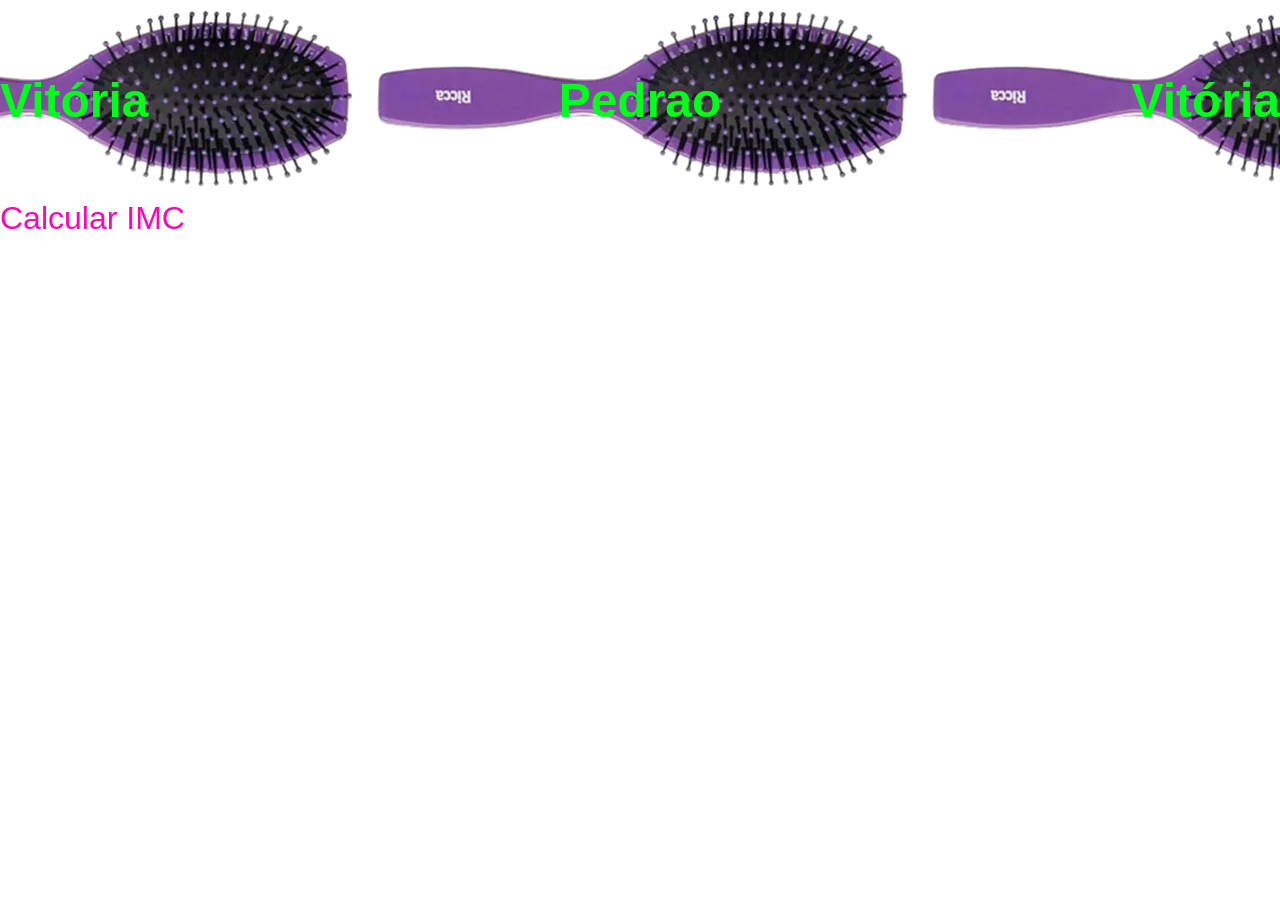
==== index.html @ 204588eb "index" ====
<!DOCTYPE html>
<html lang="pt-br">
<head>
    <meta charset="UTF-8">
    <meta name="viewport" content="width=device-width, initial-scale=1.0">
    <title>Vitória</title>
    <link rel="stylesheet" href="../css/style.css">
    <script src="../js/header.js" defer></script>
</head>
<body>
    <div id="espaco-do-header"></div>
    <main>
        <a href="imc.html">Calcular IMC</a>
    </main>

</body>
</html>
---- css/style.css ----
:root{
    --primary-color: #00ff1a;
    --secondary-color: #fd06b3;
    --font-family: 'Arial', sans-serif;
    --font-size: 16px;
}

*{
    margin: 0;
    padding: 0;
}
body{
    display: flex;
    flex-direction: column;
}
header{
    width: 100%;
    height: 200px;
    background-image: url(../assets/escova.png);
    background-size: contain;
    background-position: center;
    display: flex;
    justify-content: space-between;
    align-items: center;

}
main{

}
h1{
    font-family: var(--font-family);
    font-size: 3rem;
    color: var(--primary-color);
}
a, p{
    text-decoration: none;
    color: var(--secondary-color);
    font-family: var(--font-family);
    font-size: 2rem;
}
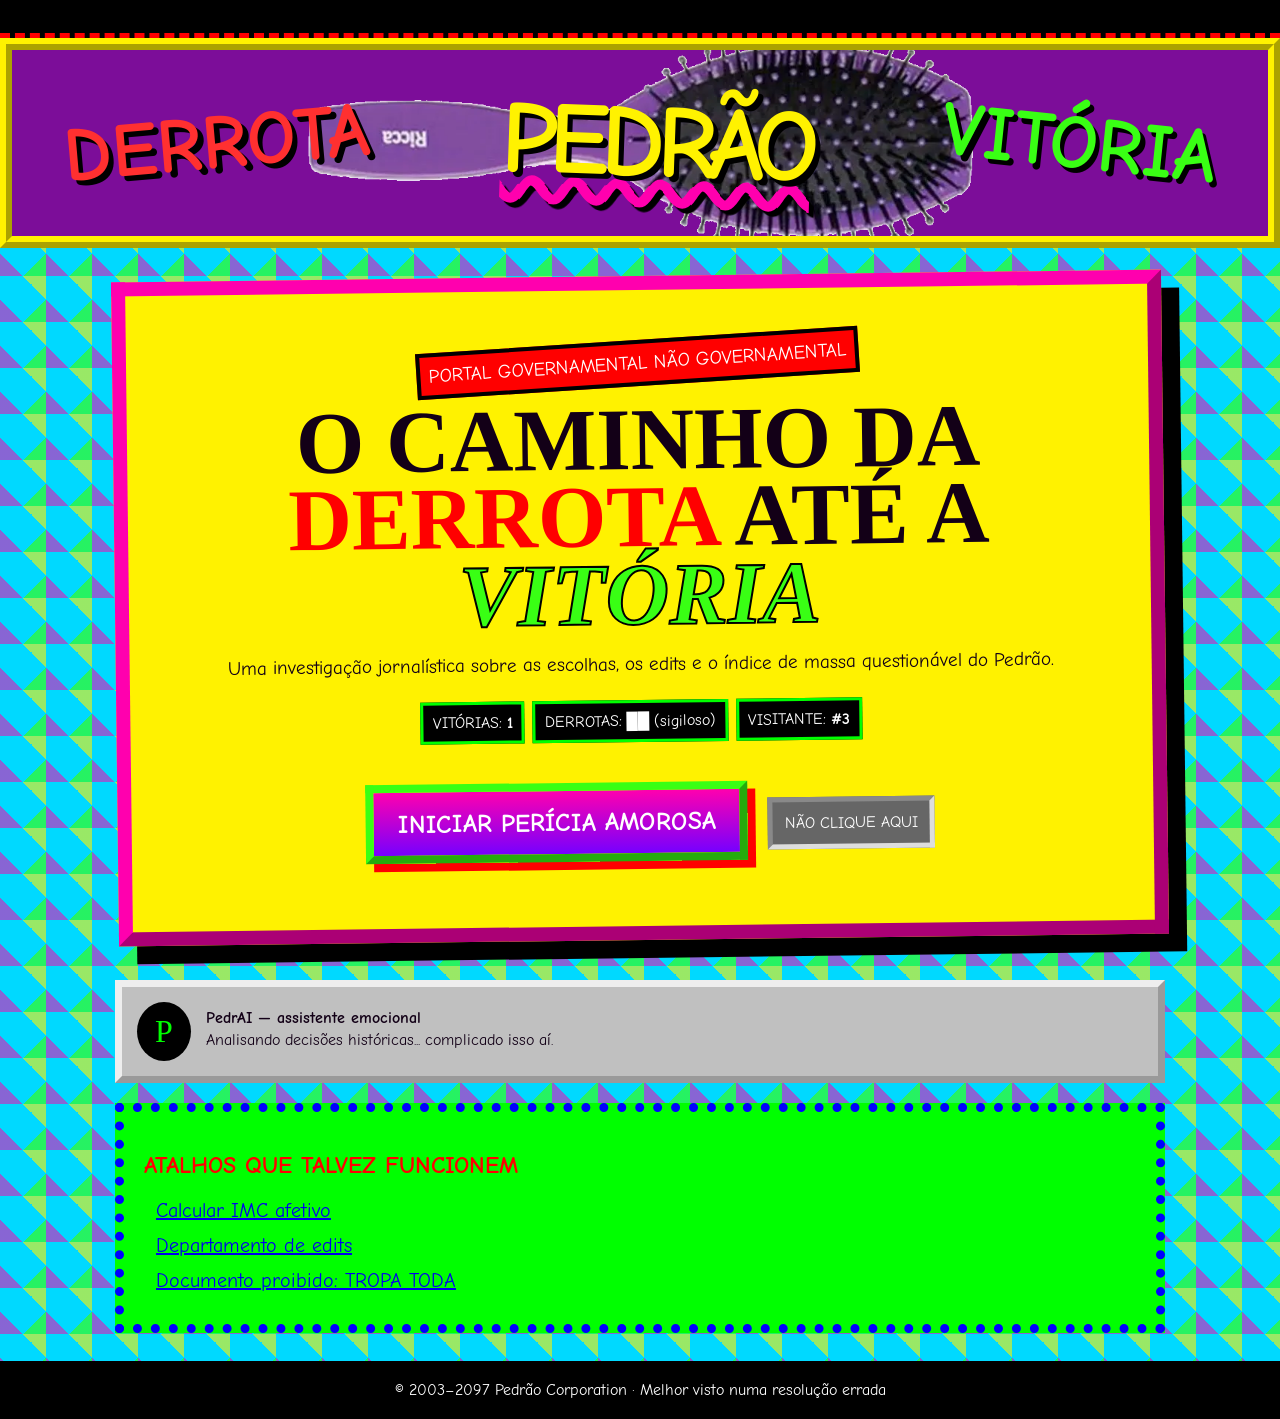
==== commit 6c04b9aa: "commit" ====
--- a/index.html
+++ b/index.html
@@ -1,17 +1,37 @@
 <!DOCTYPE html>
-<html lang="pt-br">
+<html lang="pt-BR">
 <head>
     <meta charset="UTF-8">
     <meta name="viewport" content="width=device-width, initial-scale=1.0">
-    <title>Vitória</title>
-    <link rel="stylesheet" href="../css/style.css">
-    <script src="../js/header.js" defer></script>
+    <title>DERROTA — Portal Oficial do Pedrão</title>
+    <link rel="stylesheet" href="css/style.css">
 </head>
-<body>
-    <div id="espaco-do-header"></div>
-    <main>
-        <a href="imc.html">Calcular IMC</a>
+<body data-page="inicio">
+    <div class="ticker" aria-hidden="true"><span>⚠ SITE 100% OFICIAL ⚠ EX-COOKIES ATIVADOS ⚠ EXPERIÊNCIA HOMOLOGADA PELO PEDRÃO ⚠</span></div>
+    <header class="cabecalho">
+        <h1 class="derrota">DERROTA</h1>
+        <a class="pedrao" href="assets/tropatoda.png" title="Documento histórico sigiloso">PEDRÃO</a>
+        <h1 class="vitoria">VITÓRIA</h1>
+    </header>
+    <main class="painel">
+        <section class="hero caixa-torta">
+            <p class="carimbo">PORTAL GOVERNAMENTAL NÃO GOVERNAMENTAL</p>
+            <h2>O CAMINHO DA<br><span>DERROTA</span> ATÉ A <em>VITÓRIA</em></h2>
+            <p>Uma investigação jornalística sobre as escolhas, os edits e o índice de massa questionável do Pedrão.</p>
+            <div class="placar">
+                <span>VITÓRIAS: <strong>1</strong></span><span>DERROTAS: <strong>██</strong> (sigiloso)</span><span>VISITANTE: <strong>#3</strong></span>
+            </div>
+            <a class="botao-principal" href="imc.html">INICIAR PERÍCIA AMOROSA</a>
+            <button class="botao-nao" id="naoClique" type="button">NÃO CLIQUE AQUI</button>
+            <p id="avisoSecreto" class="aviso-secreto" hidden></p>
+        </section>
+        <aside class="pedrai"><div class="avatar">P</div><div><strong>PedrAI — assistente emocional</strong><p>Analisando decisões históricas... complicado isso aí.</p></div></aside>
+        <section class="menu-ruim">
+            <h2>ATALHOS QUE TALVEZ FUNCIONEM</h2>
+            <a href="imc.html">Calcular IMC afetivo</a><a href="edits.html">Departamento de edits</a><a href="assets/tropatoda.png">Documento proibido: TROPA TODA</a>
+        </section>
     </main>
-
+    <footer>© 2003–2097 Pedrão Corporation · Melhor visto numa resolução errada</footer>
+    <script src="js/site.js"></script>
 </body>
-</html>+</html>
--- a/css/style.css
+++ b/css/style.css
@@ -1,40 +1,468 @@
+@import url('https://fonts.googleapis.com/css2?family=Comic+Neue:wght@700&display=swap');
+    
 :root{
-    --primary-color: #00ff1a;
-    --secondary-color: #fd06b3;
-    --font-family: 'Arial', sans-serif;
-    --font-size: 16px;
+    --verde:#39ff14;
+    --rosa:#ff00ae;
+    --amarelo:#fff200;
+    --roxo:#7c0d99
 }
 
 *{
-    margin: 0;
-    padding: 0;
-}
+    box-sizing:border-box
+}
+
+html{
+    cursor:crosshair
+}
+
 body{
-    display: flex;
-    flex-direction: column;
-}
-header{
-    width: 100%;
-    height: 200px;
-    background-image: url(../assets/escova.png);
-    background-size: contain;
-    background-position: center;
-    display: flex;
-    justify-content: space-between;
-    align-items: center;
-
-}
-main{
-
-}
-h1{
-    font-family: var(--font-family);
-    font-size: 3rem;
-    color: var(--primary-color);
-}
-a, p{
-    text-decoration: none;
-    color: var(--secondary-color);
-    font-family: var(--font-family);
-    font-size: 2rem;
-}
+    margin:0;
+    min-height:100vh;
+    color:#130017;
+    font-family:"Comic Sans MS","Comic Neue",cursive;
+    background-color:#00d9ff;
+    background-image:linear-gradient(45deg,#ff00ae88 25%,transparent 25%),linear-gradient(-45deg,#39ff14aa 25%,transparent 25%),linear-gradient(45deg,transparent 75%,#fff20099 75%);
+    background-size:46px 46px
+}
+
+a,button,input{
+    font:inherit
+}
+
+a,button{
+    cursor:help
+}
+
+
+.ticker{
+    overflow:hidden;
+    padding:7px 0;
+    color:var(--amarelo);
+    background:#000;
+    border-bottom:5px dashed red;
+    white-space:nowrap
+}
+
+.ticker span{
+    display:inline-block;
+    min-width:100%;
+    padding-left:100%;
+    animation:correr 13s linear infinite
+}
+
+@keyframes correr{
+    to{
+    transform:translateX(-100%)
+}
+
+
+}
+
+
+.cabecalho{
+    min-height:210px;
+    padding:20px 4vw;
+    display:flex;
+    align-items:center;
+    justify-content:space-between;
+    gap:20px;
+    background:var(--roxo) url(../assets/escova.png) center/min(60vw,700px) auto no-repeat;
+    border:12px ridge var(--amarelo);
+    text-shadow:5px 5px #000
+}
+
+.cabecalho.compacto{
+    min-height:145px
+}
+
+.cabecalho h1{
+    margin:0;
+    font-size:clamp(2rem,6vw,5.5rem);
+    transform:rotate(-5deg)
+}
+
+.cabecalho .vitoria{
+    color:var(--verde);
+    transform:rotate(6deg)
+}
+
+.cabecalho .derrota{
+    color:#ff3030
+}
+
+.pedrao{
+    padding:6px 12px;
+    color:var(--amarelo);
+    font-size:clamp(2.2rem,8vw,7rem);
+    font-weight:900;
+    letter-spacing:-8px;
+    text-decoration:underline wavy var(--rosa);
+    transform:rotate(2deg)
+}
+
+
+.painel{
+    width:min(1050px,calc(100% - 24px));
+    margin:28px auto
+}
+
+.caixa-torta{
+    padding:clamp(20px,5vw,50px);
+    background:var(--amarelo);
+    border:14px outset var(--rosa);
+    box-shadow:18px 18px #000;
+    transform:rotate(-.7deg);
+    text-align:center
+}
+
+.hero h2,.formulario-imc h2,.arquivo h2{
+    margin:15px 0;
+    font-family:Impact,fantasy;
+    font-size:clamp(2.4rem,7vw,5.5rem);
+    line-height:.88
+}
+
+.hero h2 span{
+    color:red
+}
+
+.hero h2 em{
+    color:var(--verde);
+    -webkit-text-stroke:2px #000
+}
+
+.hero>p{
+    font-size:1.2rem
+}
+
+.carimbo,.etapa{
+    display:inline-block;
+    margin:0;
+    padding:8px;
+    color:#fff;
+    background:red;
+    border:4px solid #000;
+    transform:rotate(-3deg)
+}
+
+
+.placar{
+    margin:25px 0;
+    display:flex;
+    flex-wrap:wrap;
+    justify-content:center;
+    gap:8px
+}
+
+.placar span{
+    padding:9px;
+    color:#fff;
+    background:#000;
+    border:3px solid lime
+}
+
+.botao-principal,.botao-recurso{
+    display:inline-block;
+    margin:15px;
+    padding:17px 24px;
+    color:#fff;
+    background:linear-gradient(#ff00ae,#7600ff);
+    border:8px outset var(--verde);
+    box-shadow:8px 8px red;
+    font-size:clamp(1rem,3vw,1.6rem);
+    font-weight:900;
+    text-decoration:none;
+    animation:respirar .8s infinite alternate
+}
+
+@keyframes respirar{
+    to{
+    transform:scale(1.06) rotate(1deg)
+}
+
+
+}
+
+.botao-nao{
+    padding:12px;
+    color:#fff;
+    background:#666;
+    border:5px inset #ddd
+}
+
+.aviso-secreto{
+    padding:12px;
+    color:#fff;
+    background:red;
+    font-size:1.3rem
+}
+
+
+.pedrai{
+    margin:40px 0 20px;
+    padding:15px;
+    display:flex;
+    gap:15px;
+    align-items:center;
+    background:#c0c0c0;
+    border:7px outset #eee
+}
+
+.pedrai p{
+    margin:4px 0
+}
+
+.avatar{
+    padding:11px 18px;
+    color:lime;
+    background:#000;
+    border-radius:50%;
+    font:2rem Impact
+}
+
+.menu-ruim{
+    padding:20px;
+    background:lime;
+    border:9px dotted blue
+}
+
+.menu-ruim h2{
+    color:red
+}
+
+.menu-ruim a{
+    display:block;
+    margin:12px;
+    color:#0000ee;
+    font-size:1.25rem;
+    text-decoration:underline
+}
+
+footer{
+    padding:20px;
+    color:#fff;
+    background:#000;
+    text-align:center
+}
+
+
+.formulario-imc{
+    max-width:760px;
+    margin:auto
+}
+
+.formulario-imc small{
+    font:.4em "Comic Sans MS";
+    color:red
+}
+
+.campo{
+    margin:22px auto;
+    text-align:left;
+    max-width:500px
+}
+
+.campo label,.arquivo label{
+    display:block;
+    margin-bottom:6px;
+    font-size:1.2rem;
+    font-weight:bold
+}
+
+.campo input,.linha-senha input{
+    width:100%;
+    padding:15px;
+    background:#ffb3e6;
+    border:7px inset blue;
+    font-size:1.4rem
+}
+
+.resultado{
+    margin:25px 0;
+    padding:18px;
+    color:#fff;
+    background:red;
+    border:8px double #000;
+    font-size:1.4rem
+}
+
+.resultado strong{
+    display:block;
+    font:3rem Impact
+}
+
+.voltar{
+    display:inline-block;
+    margin-top:35px;
+    padding:10px;
+    color:blue;
+    background:#fff
+}
+
+
+.arquivo{
+    margin-bottom:45px;
+    padding:30px;
+    background:#ddd;
+    border:10px ridge #888
+}
+
+.grade-captcha{
+    display:grid;
+    grid-template-columns:repeat(3,1fr);
+    gap:8px;
+    max-width:720px;
+    margin:25px auto
+}
+
+.grade-captcha button{
+    min-height:165px;
+    padding:10px;
+    overflow:hidden;
+    background:#fff;
+    border:7px outset #999
+}
+
+.grade-captcha button.selecionado{
+    border:9px solid blue;
+    background:#70d9ff
+}
+
+.grade-captcha span{
+    display:block;
+    font-size:4rem
+}
+
+.grade-captcha img{
+    display:block;
+    width:100%;
+    height:100px;
+    object-fit:contain
+}
+
+.mensagem-erro{
+    min-height:1.5em;
+    color:red;
+    font-weight:bold
+}
+
+.cofre{
+    color:#20ff20;
+    background:#050505;
+    border-color:#777
+}
+
+.pastas{
+    margin:20px 0;
+    padding:20px;
+    color:lime;
+    background:#181818;
+    font-family:Consolas,monospace
+}
+
+.linha-senha{
+    display:flex;
+    gap:6px
+}
+
+.linha-senha button{
+    padding:10px 20px;
+    color:#000;
+    background:lime;
+    border:5px outset green
+}
+
+
+.premio{
+    text-align:center
+}
+
+.certificado{
+    padding:45px 25px;
+    background:#fff4c4;
+    border:18px double #7a4b00;
+    box-shadow:15px 15px #000
+}
+
+.certificado h2{
+    font:clamp(2rem,6vw,4.5rem) Impact;
+    color:#6e0000
+}
+
+.certificado strong{
+    display:block;
+    color:var(--verde);
+    -webkit-text-stroke:2px #000;
+    font:clamp(4rem,12vw,9rem) Impact;
+    transform:rotate(-4deg)
+}
+
+.certificado small{
+    display:block
+}
+
+.titulo-edits{
+    margin-top:55px;
+    padding:10px;
+    color:#ff0;
+    background:red
+}
+
+.videos{
+    display:grid;
+    grid-template-columns:1fr 1fr;
+    gap:15px;
+    margin:20px 0
+}
+
+.videos video{
+    width:100%;
+    border:9px ridge magenta;
+    background:#000
+}
+
+
+@media(max-width:650px){
+    .cabecalho{
+    min-height:140px;
+    padding:10px;
+    border-width:6px
+}
+
+.cabecalho h1{
+    font-size:1.5rem;
+    writing-mode:vertical-rl
+}
+
+.pedrao{
+    font-size:2.5rem;
+    letter-spacing:-4px
+}
+
+.grade-captcha{
+    grid-template-columns:1fr 1fr
+}
+
+.videos{
+    grid-template-columns:1fr
+}
+
+.linha-senha{
+    flex-direction:column
+}
+
+.caixa-torta{
+    box-shadow:9px 9px #000
+}
+
+
+}
+
+@media(prefers-reduced-motion:reduce){
+    *,*:before,*:after{
+    animation-duration:.01ms!important;
+    animation-iteration-count:1!important
+}
+
+
+}
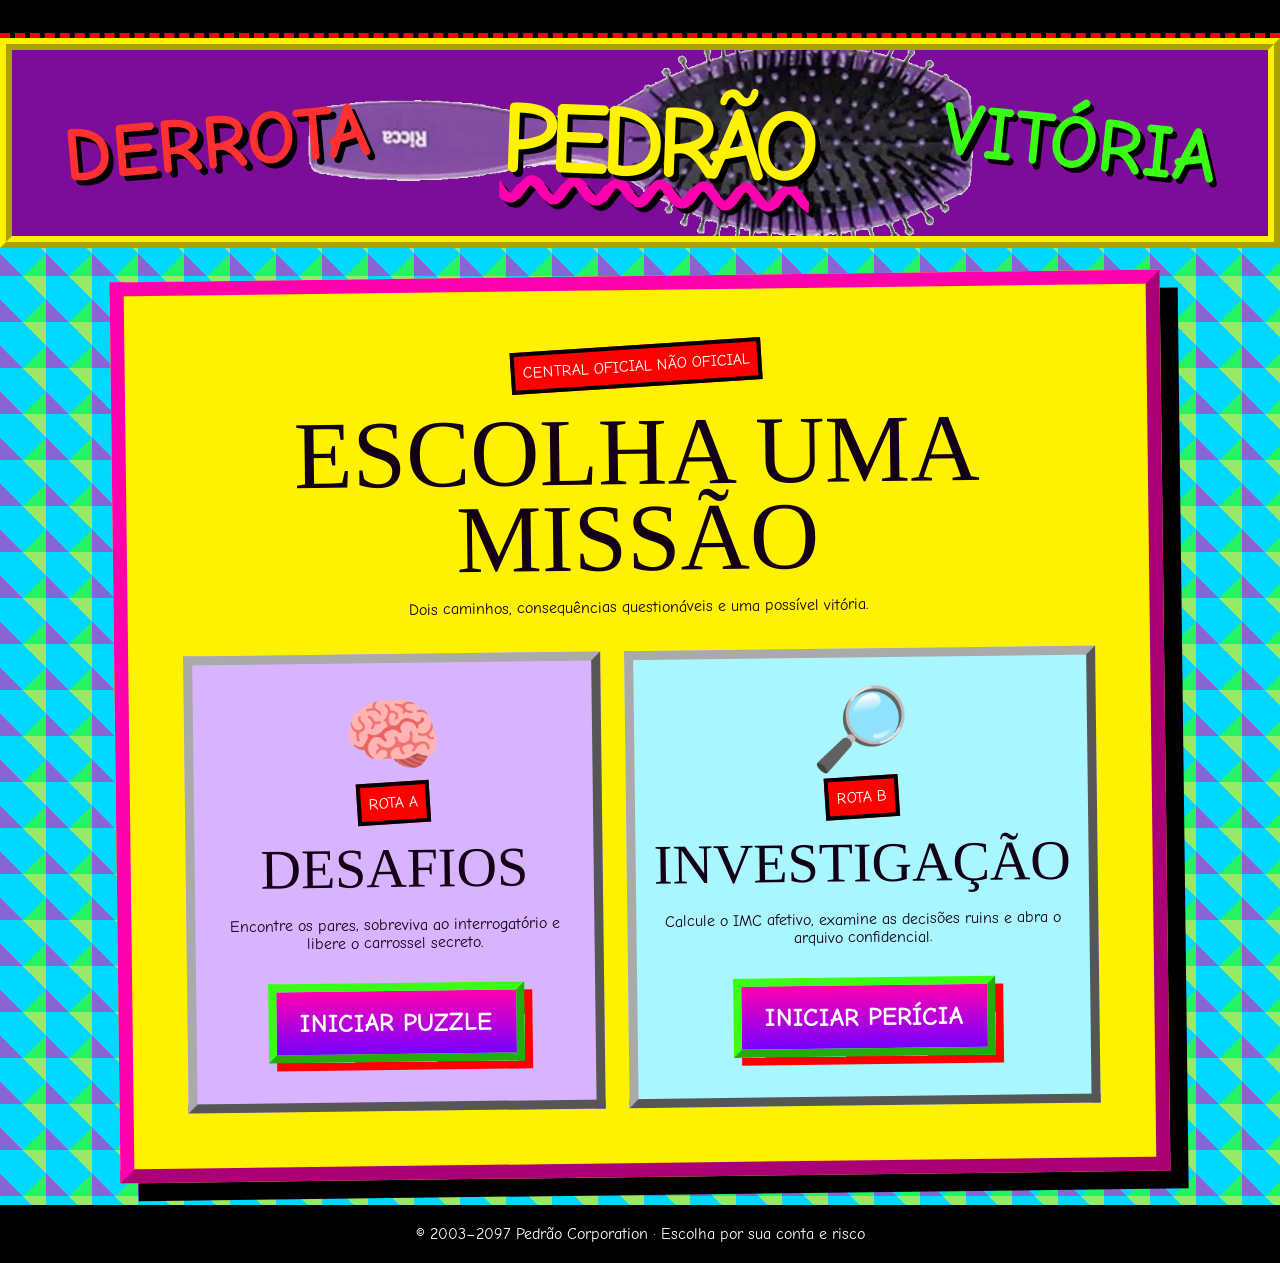
==== commit 13a3c01a: "tudo" ====
--- a/index.html
+++ b/index.html
@@ -3,35 +3,23 @@
 <head>
     <meta charset="UTF-8">
     <meta name="viewport" content="width=device-width, initial-scale=1.0">
-    <title>DERROTA — Portal Oficial do Pedrão</title>
+    <title>Central do Pedrão</title>
     <link rel="stylesheet" href="css/style.css">
 </head>
-<body data-page="inicio">
-    <div class="ticker" aria-hidden="true"><span>⚠ SITE 100% OFICIAL ⚠ EX-COOKIES ATIVADOS ⚠ EXPERIÊNCIA HOMOLOGADA PELO PEDRÃO ⚠</span></div>
-    <header class="cabecalho">
-        <h1 class="derrota">DERROTA</h1>
-        <a class="pedrao" href="assets/tropatoda.png" title="Documento histórico sigiloso">PEDRÃO</a>
-        <h1 class="vitoria">VITÓRIA</h1>
-    </header>
+<body data-page="hub">
+    <div class="ticker" aria-hidden="true"><span>⚠ CENTRAL DE OPERAÇÕES ⚠ ESCOLHA SEU DESTINO ⚠ NENHUMA DECISÃO É SEGURA ⚠</span></div>
+    <header class="cabecalho"><h1 class="derrota">DERROTA</h1><a class="pedrao" href="index.html">PEDRÃO</a><h1 class="vitoria">VITÓRIA</h1></header>
     <main class="painel">
-        <section class="hero caixa-torta">
-            <p class="carimbo">PORTAL GOVERNAMENTAL NÃO GOVERNAMENTAL</p>
-            <h2>O CAMINHO DA<br><span>DERROTA</span> ATÉ A <em>VITÓRIA</em></h2>
-            <p>Uma investigação jornalística sobre as escolhas, os edits e o índice de massa questionável do Pedrão.</p>
-            <div class="placar">
-                <span>VITÓRIAS: <strong>1</strong></span><span>DERROTAS: <strong>██</strong> (sigiloso)</span><span>VISITANTE: <strong>#3</strong></span>
+        <section class="hub caixa-torta">
+            <p class="carimbo">CENTRAL OFICIAL NÃO OFICIAL</p>
+            <h2>ESCOLHA UMA MISSÃO</h2>
+            <p>Dois caminhos, consequências questionáveis e uma possível vitória.</p>
+            <div class="rotas-hub">
+                <article class="rota-hub rota-desafio"><span class="icone-rota">🧠</span><p class="etapa">ROTA A</p><h3>DESAFIOS</h3><p>Encontre os pares, sobreviva ao interrogatório e libere o carrossel secreto.</p><a class="botao-principal" href="desafios.html">INICIAR PUZZLE</a></article>
+                <article class="rota-hub rota-investigacao"><span class="icone-rota">🔎</span><p class="etapa">ROTA B</p><h3>INVESTIGAÇÃO</h3><p>Calcule o IMC afetivo, examine as decisões ruins e abra o arquivo confidencial.</p><a class="botao-principal" href="imc.html">INICIAR PERÍCIA</a></article>
             </div>
-            <a class="botao-principal" href="imc.html">INICIAR PERÍCIA AMOROSA</a>
-            <button class="botao-nao" id="naoClique" type="button">NÃO CLIQUE AQUI</button>
-            <p id="avisoSecreto" class="aviso-secreto" hidden></p>
-        </section>
-        <aside class="pedrai"><div class="avatar">P</div><div><strong>PedrAI — assistente emocional</strong><p>Analisando decisões históricas... complicado isso aí.</p></div></aside>
-        <section class="menu-ruim">
-            <h2>ATALHOS QUE TALVEZ FUNCIONEM</h2>
-            <a href="imc.html">Calcular IMC afetivo</a><a href="edits.html">Departamento de edits</a><a href="assets/tropatoda.png">Documento proibido: TROPA TODA</a>
         </section>
     </main>
-    <footer>© 2003–2097 Pedrão Corporation · Melhor visto numa resolução errada</footer>
-    <script src="js/site.js"></script>
+    <footer>© 2003–2097 Pedrão Corporation · Escolha por sua conta e risco</footer>
 </body>
 </html>
--- a/css/style.css
+++ b/css/style.css
@@ -238,6 +238,260 @@
     text-decoration:underline
 }
 
+.puzzle{
+    padding:clamp(20px,4vw,42px);
+    text-align:center
+}
+
+.hub{padding:clamp(25px,5vw,55px);text-align:center}
+.hub>h2{margin:22px 0 5px;font:clamp(2.8rem,8vw,6rem)/.9 Impact,fantasy}
+.rotas-hub{display:grid;grid-template-columns:1fr 1fr;gap:24px;margin-top:35px}
+.rota-hub{padding:25px 18px;border:9px outset #aaa;transition:transform .2s}
+.rota-hub:hover{transform:translateY(-7px) rotate(-1deg)}
+.rota-desafio{background:#d8b4ff}.rota-investigacao{background:#a9f6ff}
+.icone-rota{display:block;font-size:5rem}.rota-hub h3{margin:12px 0;font:clamp(2rem,5vw,3.5rem) Impact}
+.pergunta-puzzle{display:none}.pergunta-puzzle.ativa{display:block}
+
+.puzzle h2{
+    margin:22px 0 8px;
+    font:clamp(2.3rem,7vw,5rem)/.95 Impact,fantasy
+}
+
+.status-puzzle{
+    display:flex;
+    justify-content:center;
+    gap:12px;
+    margin:20px 0
+}
+
+.status-puzzle span{
+    padding:8px 14px;
+    color:#fff;
+    background:#000;
+    border:3px solid var(--verde)
+}
+
+.tabuleiro-memoria{
+    display:grid;
+    grid-template-columns:repeat(4,1fr);
+    gap:12px;
+    max-width:780px;
+    margin:25px auto 0;
+    perspective:1000px
+}
+
+.carta-memoria{
+    position:relative;
+    aspect-ratio:1;
+    padding:0;
+    background:transparent;
+    border:0;
+    transition:transform .25s
+}
+
+.carta-memoria.virada{
+    transform:scale(.96)
+}
+
+.carta-memoria.combinada{
+    transform:scale(1);
+    filter:drop-shadow(0 0 12px var(--verde));
+    pointer-events:none
+}
+
+.carta-memoria.combinada .carta-frente{
+    border:7px solid var(--verde);
+    box-shadow:inset 0 0 12px var(--verde)
+}
+
+.carta-memoria.combinada .carta-frente img{
+    object-fit:cover;
+    opacity:1
+}
+
+.carta-verso,.carta-frente{
+    position:absolute;
+    inset:0;
+    display:grid;
+    place-items:center;
+    overflow:hidden;
+    border:7px outset var(--rosa);
+    transition:opacity .2s,visibility .2s
+}
+
+.carta-verso{
+    color:var(--amarelo);
+    background:repeating-linear-gradient(45deg,#71008f 0 14px,#ff00ae 14px 28px);
+    font:clamp(2.5rem,7vw,5rem) Impact;
+    text-shadow:4px 4px #000
+}
+
+.carta-frente{
+    background:#000;
+    opacity:0;
+    visibility:hidden
+}
+
+.carta-memoria.virada .carta-verso,
+.carta-memoria.combinada .carta-verso{
+    opacity:0;
+    visibility:hidden
+}
+
+.carta-memoria.virada .carta-frente,
+.carta-memoria.combinada .carta-frente{
+    opacity:1;
+    visibility:visible
+}
+
+.carta-frente img{
+    width:100%;
+    height:100%;
+    object-fit:cover
+}
+
+.progresso-perguntas{
+    display:flex;
+    align-items:center;
+    gap:15px;
+    margin:18px auto;
+    max-width:700px;
+    font-weight:900
+}
+
+.barra-perguntas{
+    flex:1;
+    height:20px;
+    overflow:hidden;
+    background:#fff;
+    border:4px solid #000
+}
+
+.barra-perguntas span{
+    display:block;
+    width:0;
+    height:100%;
+    background:var(--verde);
+    transition:width .35s
+}
+
+.opcoes-pergunta{
+    display:grid;
+    grid-template-columns:1fr 1fr;
+    gap:12px;
+    max-width:720px;
+    margin:25px auto
+}
+
+.opcoes-pergunta button{
+    min-height:75px;
+    padding:12px;
+    background:#fff;
+    border:7px outset #aaa;
+    font-size:1.15rem;
+    font-weight:900
+}
+
+.opcoes-pergunta button.errada{
+    color:#fff;
+    background:#d40000;
+    border-color:#ff5a5a
+}
+
+.opcoes-pergunta button.correta{
+    background:var(--verde);
+    border-color:#168500
+}
+
+.retorno-pergunta{
+    min-height:1.5em;
+    color:#9c0000;
+    font-size:1.2rem;
+    font-weight:900
+}
+
+.vitoria-puzzle{
+    padding:clamp(22px,5vw,50px);
+    color:#fff;
+    text-align:center;
+    background:#130017;
+    border:12px ridge var(--verde);
+    box-shadow:15px 15px #000
+}
+
+.vitoria-puzzle h2{
+    margin:15px 0 0;
+    color:var(--verde);
+    font:clamp(4rem,13vw,9rem) Impact;
+    -webkit-text-stroke:2px #000;
+    text-shadow:7px 7px var(--rosa)
+}
+
+.carrossel{
+    position:relative;
+    max-width:780px;
+    margin:28px auto 12px
+}
+
+.trilho-carrossel{
+    position:relative;
+    height:clamp(340px,65vw,600px);
+    overflow:hidden;
+    background:#000;
+    border:10px ridge var(--rosa)
+}
+
+.foto-carrossel{
+    position:absolute;
+    inset:0;
+    width:100%;
+    height:100%;
+    object-fit:contain;
+    opacity:0;
+    transform:scale(.88) rotate(-2deg);
+    transition:opacity .45s,transform .45s
+}
+
+.foto-carrossel.ativa{
+    opacity:1;
+    transform:scale(1) rotate(0)
+}
+
+.controle-carrossel{
+    position:absolute;
+    z-index:3;
+    top:50%;
+    width:58px;
+    height:70px;
+    color:#000;
+    background:var(--amarelo);
+    border:6px outset var(--rosa);
+    font:3rem/1 Impact;
+    transform:translateY(-50%)
+}
+
+.controle-carrossel.anterior{left:-22px}
+.controle-carrossel.proxima{right:-22px}
+
+.indicadores-carrossel{
+    display:flex;
+    justify-content:center;
+    gap:8px
+}
+
+.indicadores-carrossel button{
+    width:17px;
+    height:17px;
+    padding:0;
+    background:#fff;
+    border:2px solid var(--rosa);
+    border-radius:50%
+}
+
+.indicadores-carrossel button.ativo{background:var(--verde)}
+.contador-carrossel{font-weight:900}
+.acoes-vitoria{display:flex;align-items:center;justify-content:center;flex-wrap:wrap}
+
 footer{
     padding:20px;
     color:#fff;
@@ -401,6 +655,42 @@
     display:block
 }
 
+.certificado-vitoria{
+    padding:25px;
+    overflow:hidden
+}
+
+.certificado-vitoria strong{
+    position:relative;
+    z-index:2;
+    margin-bottom:15px;
+    pointer-events:none
+}
+
+.fotos-dvd{
+    position:relative;
+    width:100%;
+    height:clamp(420px,65vw,650px);
+    overflow:hidden;
+    background:#08000a;
+    border:8px inset var(--rosa);
+    box-shadow:inset 0 0 35px #00d9ff99
+}
+
+.fotos-dvd img{
+    position:absolute;
+    top:0;
+    left:0;
+    width:clamp(82px,15vw,150px);
+    height:clamp(82px,15vw,150px);
+    object-fit:cover;
+    border:5px solid var(--verde);
+    box-shadow:0 0 14px var(--verde);
+    will-change:transform;
+    user-select:none;
+    pointer-events:none
+}
+
 .titulo-edits{
     margin-top:55px;
     padding:10px;
@@ -443,6 +733,28 @@
     grid-template-columns:1fr 1fr
 }
 
+.tabuleiro-memoria{
+    gap:7px
+}
+
+.rotas-hub{grid-template-columns:1fr}
+
+.carta-verso,.carta-frente{
+    border-width:4px
+}
+
+.opcoes-pergunta{
+    grid-template-columns:1fr
+}
+
+.controle-carrossel{
+    width:45px;
+    height:58px
+}
+
+.controle-carrossel.anterior{left:-12px}
+.controle-carrossel.proxima{right:-12px}
+
 .videos{
     grid-template-columns:1fr
 }
@@ -453,6 +765,15 @@
 
 .caixa-torta{
     box-shadow:9px 9px #000
+}
+
+.certificado-vitoria{
+    padding:12px
+}
+
+.fotos-dvd{
+    height:480px;
+    border-width:5px
 }
 
 
